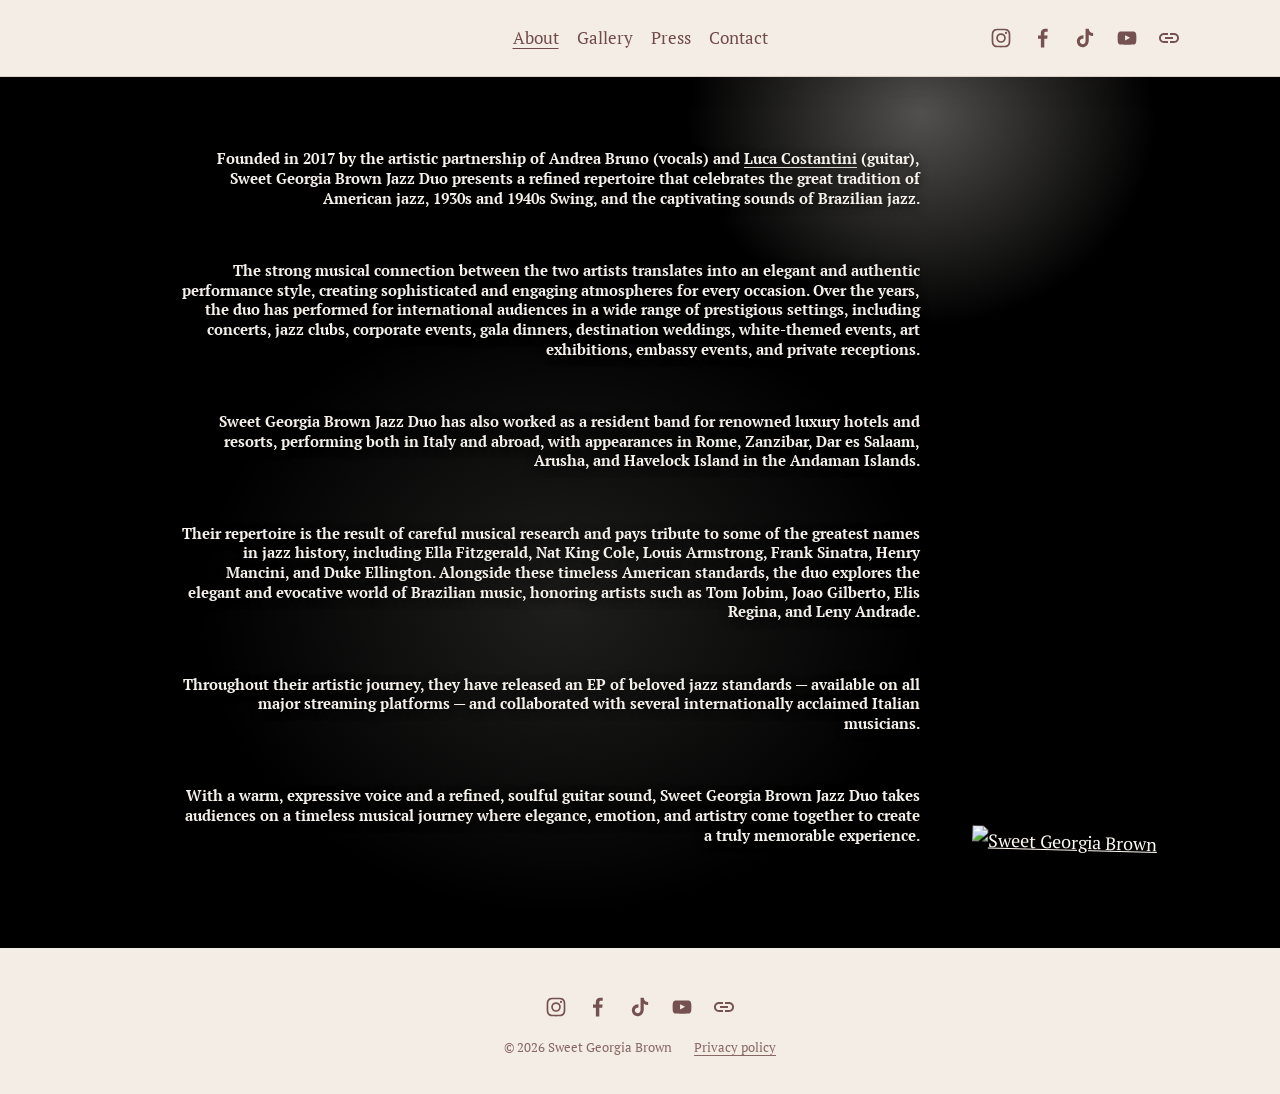
==== about.html @ 129fc5c7 "Add files via upload" ====
<!doctype html>
<html lang="en">
<head>
  <meta charset="utf-8">
  <meta name="viewport" content="width=device-width, initial-scale=1">
  <title>About | Sweet Georgia Brown</title>
  <meta name="description" content="About Sweet Georgia Brown Jazz Duo, founded in Rome by Andrea Bruno and Luca Costantini.">
  <meta property="og:title" content="Sweet Georgia Brown">
  <meta property="og:description" content="Discover Sweet Georgia Brown, a jazz duo from Rome, Italy, offering traditional jazz with passionate performances. Explore our album, gallery, and upcoming shows now.">
  <meta property="og:type" content="website">
  <meta property="og:image" content="assets/images/andrea-listen-portrait.jpg">
  <link rel="preconnect" href="https://fonts.googleapis.com">
  <link rel="preconnect" href="https://fonts.gstatic.com" crossorigin>
  <link href="https://fonts.googleapis.com/css2?family=DM+Serif+Display:ital@0;1&family=Inter:wght@200;300;400;500&family=PT+Serif:ital,wght@0,400;0,700;1,400&display=swap" rel="stylesheet">
  <link rel="stylesheet" href="styles.css?v=16">
</head>
<body class="about-page">
  <a class="skip-link" href="#page">Skip to Content</a>
  <svg class="icon-sprite" aria-hidden="true" focusable="false">
    <symbol id="icon-instagram" viewBox="0 0 64 64"><path d="M46.91 25.816c-.073-1.597-.326-2.687-.697-3.641-.383-.986-.896-1.823-1.73-2.657-.834-.834-1.67-1.347-2.657-1.73-.954-.371-2.045-.624-3.641-.697C36.585 17.017 36.074 17 32 17s-4.585.017-6.184.09c-1.597.073-2.687.326-3.641.697-.986.383-1.823.896-2.657 1.73-.834.834-1.347 1.67-1.73 2.657-.371.954-.624 2.045-.697 3.641C17.017 27.415 17 27.926 17 32s.017 4.585.09 6.184c.073 1.597.326 2.687.697 3.641.383.986.896 1.823 1.73 2.657.834.834 1.67 1.347 2.657 1.73.954.371 2.045.624 3.641.697C27.415 46.983 27.926 47 32 47s4.585-.017 6.184-.09c1.597-.073 2.687-.326 3.641-.697.986-.383 1.823-.896 2.657-1.73.834-.834 1.347-1.67 1.73-2.657.371-.954.624-2.045.697-3.641C46.983 36.585 47 36.074 47 32s-.017-4.585-.09-6.184zM44.21 38.061c-.067 1.462-.311 2.257-.516 2.785-.272.7-.597 1.2-1.122 1.725-.525.525-1.025.85-1.725 1.122-.529.205-1.323.45-2.785.516-1.581.072-2.056.087-6.061.087s-4.48-.015-6.061-.087c-1.462-.067-2.257-.311-2.785-.516-.7-.272-1.2-.597-1.725-1.122-.525-.525-.85-1.025-1.122-1.725-.205-.529-.45-1.323-.516-2.785-.072-1.582-.087-2.056-.087-6.061s.015-4.48.087-6.061c.067-1.462.311-2.257.516-2.785.272-.7.597-1.2 1.122-1.725.525-.525 1.025-.85 1.725-1.122.529-.205 1.323-.45 2.785-.516 1.582-.072 2.056-.087 6.061-.087s4.48.015 6.061.087c1.462.067 2.257.311 2.785.516.7.272 1.2.597 1.725 1.122.525.525.85 1.025 1.122 1.725.205.529.45 1.323.516 2.785.072 1.582.087 2.056.087 6.061s-.015 4.48-.087 6.061zM32 24.297A7.703 7.703 0 1 0 32 39.703 7.703 7.703 0 0 0 32 24.297zM32 37a5 5 0 1 1 0-10 5 5 0 0 1 0 10zM40.007 22.193a1.8 1.8 0 1 0 0 3.6 1.8 1.8 0 0 0 0-3.6z"/></symbol>
    <symbol id="icon-facebook" viewBox="0 0 64 64"><path d="M34.1 47V33.3h4.6l.7-5.3h-5.3v-3.4c0-1.5.4-2.6 2.6-2.6h2.8v-4.8c-.5-.1-2.2-.2-4.1-.2-4.1 0-6.9 2.5-6.9 7V28H24v5.3h4.6V47h5.5z"/></symbol>
    <symbol id="icon-tiktok" viewBox="0 0 64 64"><path d="M37.928 17c.502 4.255 2.897 6.794 7.072 7.066v4.779c-2.414.234-4.535-.543-6.996-2.024v8.921c0 11.405-12.525 14.994-17.581 6.803-3.237-5.238-1.259-14.44 9.127-14.815v5.051a12.3 12.3 0 0 0-2.414.581c-2.301.778-3.617 2.221-3.248 4.779.701 4.892 9.77 6.345 9.013-3.223V17h5.027z"/></symbol>
    <symbol id="icon-youtube" viewBox="0 0 64 64"><path d="M46.7 26s-.3-2.1-1.2-3c-1.1-1.2-2.4-1.2-3-1.3-4.2-.3-10.5-.3-10.5-.3s-6.3 0-10.5.3c-.6.1-1.9.1-3 1.3-.9.9-1.2 3-1.2 3S17 28.4 17 30.9v2.3c0 2.4.3 4.9.3 4.9s.3 2.1 1.2 3c1.1 1.2 2.6 1.2 3.3 1.3 2.4.2 10.2.3 10.2.3s6.3 0 10.5-.3c.6-.1 1.9-.1 3-1.3.9-.9 1.2-3 1.2-3s.3-2.4.3-4.9v-2.3c0-2.5-.3-4.9-.3-4.9zM28.9 35.9v-8.4l8.1 4.2-8.1 4.2z"/></symbol>
    <symbol id="icon-link" viewBox="0 0 64 64"><path d="M40.038 24c2.203 0 4.08.801 5.633 2.404C47.224 27.956 48 29.834 48 32.038c0 2.203-.776 4.106-2.329 5.709-1.552 1.552-3.43 2.328-5.633 2.328h-6.46v-3.08h6.46c1.352 0 2.504-.475 3.455-1.427 1.002-1.002 1.502-2.178 1.502-3.53 0-1.353-.5-2.504-1.502-3.456-.952-1.001-2.103-1.502-3.455-1.502h-6.46V24h6.46zm-14.423 9.615V30.46h12.77v3.155h-12.77zm-5.183-5.033c-.952.952-1.427 2.103-1.427 3.456 0 1.352.475 2.529 1.427 3.53 1.002.952 2.178 1.427 3.53 1.427h6.46v3.08h-6.46c-2.203 0-4.08-.776-5.633-2.329C16.776 36.145 16 34.241 16 32.038c0-2.204.776-4.082 2.329-5.634C19.88 24.8 21.759 24 23.962 24h6.46v3.08h-6.46c-1.352 0-2.529.5-3.53 1.502z"/></symbol>
  </svg>

    <header class="site-header" aria-label="Primary navigation">
    <a class="brand" href="./index.html#page" aria-label="Sweet Georgia Brown home">
      <picture>
        <source media="(max-width: 680px)" srcset="assets/images/logo-mobile.jpg">
        <img src="assets/images/logo-desktop.png" alt="Sweet Georgia Brown">
      </picture>
    </a>

    <button class="menu-toggle" type="button" aria-expanded="false" aria-controls="site-menu">
      <span>Menu</span>
    </button>

    <nav id="site-menu" class="site-nav">
      <a href="./about.html" aria-current="page">About</a>
      <a href="./gallery.html">Gallery</a>
      <a href="./press.html">Press</a>
      <a href="./index.html#contact">Contact</a>
    </nav>

    <nav class="social-links header-social" aria-label="Social links">
      <a href="https://www.instagram.com/sweetgeorgiabrown_/?igshid=YmMyMTA2M2Y%3D" target="_blank" rel="noopener" aria-label="Instagram"><svg><use href="#icon-instagram"></use></svg></a>
      <a href="https://www.facebook.com/profile.php?id=100040275138318" target="_blank" rel="noopener" aria-label="Facebook"><svg><use href="#icon-facebook"></use></svg></a>
      <a href="https://www.tiktok.com/@sweetgeorgiabrown_3" target="_blank" rel="noopener" aria-label="TikTok"><svg><use href="#icon-tiktok"></use></svg></a>
      <a href="https://www.youtube.com/@sweetgeorgiabrown/featured" target="_blank" rel="noopener" aria-label="YouTube"><svg><use href="#icon-youtube"></use></svg></a>
      <a href="https://www.redbubble.com/shop/ap/137321867" target="_blank" rel="noopener" aria-label="Redbubble shop"><svg><use href="#icon-link"></use></svg></a>
    </nav>
  </header>

  <main id="page">
    <section class="about-hero" aria-label="About Sweet Georgia Brown">
      <video class="about-bg-video" autoplay muted loop playsinline poster="assets/images/sgb-sign-transparent.png">
        <source src="assets/about-background.mp4" type="video/mp4">
      </video>
      <div class="about-bg-fallback" aria-hidden="true"></div>
      <div class="about-biography" aria-label="Sweet Georgia Brown biography">
        <p>Founded in 2017 by the artistic partnership of Andrea Bruno (vocals) and <a href="https://www.youtube.com/@lucacostantini" target="_blank" rel="noopener">Luca Costantini</a> (guitar), Sweet Georgia Brown Jazz Duo presents a refined repertoire that celebrates the great tradition of American jazz, 1930s and 1940s Swing, and the captivating sounds of Brazilian jazz.</p>
        <p>The strong musical connection between the two artists translates into an elegant and authentic performance style, creating sophisticated and engaging atmospheres for every occasion. Over the years, the duo has performed for international audiences in a wide range of prestigious settings, including concerts, jazz clubs, corporate events, gala dinners, destination weddings, white-themed events, art exhibitions, embassy events, and private receptions.</p>
        <p>Sweet Georgia Brown Jazz Duo has also worked as a resident band for renowned luxury hotels and resorts, performing both in Italy and abroad, with appearances in Rome, Zanzibar, Dar es Salaam, Arusha, and Havelock Island in the Andaman Islands.</p>
        <p>Their repertoire is the result of careful musical research and pays tribute to some of the greatest names in jazz history, including Ella Fitzgerald, Nat King Cole, Louis Armstrong, Frank Sinatra, Henry Mancini, and Duke Ellington. Alongside these timeless American standards, the duo explores the elegant and evocative world of Brazilian music, honoring artists such as Tom Jobim, Joao Gilberto, Elis Regina, and Leny Andrade.</p>
        <p>Throughout their artistic journey, they have released an EP of beloved jazz standards &mdash; available on all major streaming platforms &mdash; and collaborated with several internationally acclaimed Italian musicians.</p>
        <p>With a warm, expressive voice and a refined, soulful guitar sound, Sweet Georgia Brown Jazz Duo takes audiences on a timeless musical journey where elegance, emotion, and artistry come together to create a truly memorable experience.</p>
      </div>
      <a class="about-home-sign" href="./index.html" aria-label="Return to Sweet Georgia Brown home">
        <img src="assets/images/sgb-sign-transparent.png" alt="Sweet Georgia Brown">
      </a>
    </section>
  </main>

    <footer class="site-footer">
    <div class="footer-inner">
      <p>Sweet Georgia Brown</p>
      <nav class="social-links footer-social" aria-label="Social links">
        <a href="https://www.instagram.com/sweetgeorgiabrown_/?igshid=YmMyMTA2M2Y%3D" target="_blank" rel="noopener" aria-label="Instagram"><svg><use href="#icon-instagram"></use></svg></a>
        <a href="https://www.facebook.com/profile.php?id=100040275138318" target="_blank" rel="noopener" aria-label="Facebook"><svg><use href="#icon-facebook"></use></svg></a>
        <a href="https://www.tiktok.com/@sweetgeorgiabrown_3" target="_blank" rel="noopener" aria-label="TikTok"><svg><use href="#icon-tiktok"></use></svg></a>
        <a href="https://www.youtube.com/@sweetgeorgiabrown/featured" target="_blank" rel="noopener" aria-label="YouTube"><svg><use href="#icon-youtube"></use></svg></a>
        <a href="https://www.redbubble.com/shop/ap/137321867" target="_blank" rel="noopener" aria-label="Redbubble shop"><svg><use href="#icon-link"></use></svg></a>
      </nav>
      <div class="footer-legal">
        <span>&copy; 2026 Sweet Georgia Brown</span>
        <a href="./privacy.html">Privacy policy</a>

      </div>    </div>
  </footer>

  <script src="script.js"></script>
</body>
</html>
---- styles.css ----
:root {
  --white: #f3ede5;
  --paper: #fffaf3;
  --black: #714b4b;
  --ink: #1a1008;
  --muted: #7a5a30;
  --accent: #d9b783;
  --dark-accent: #9a5151;
  --light-accent: #e5dcce;
  --shadow: 0 26px 80px rgba(26, 16, 8, .18);
  --serif: "PT Serif", Georgia, serif;
  --display: "DM Serif Display", Georgia, serif;
  --sans: "Inter", Arial, sans-serif;
}

* { box-sizing: border-box; }
html { scroll-behavior: smooth; }

body {
  margin: 0;
  background: var(--white);
  color: var(--ink);
  font-family: var(--serif);
  font-size: 18px;
  line-height: 1.65;
}

img, video { max-width: 100%; display: block; }
a { color: inherit; }

.skip-link {
  position: fixed;
  left: 16px;
  top: -80px;
  z-index: 20;
  background: var(--ink);
  color: var(--white);
  padding: 10px 14px;
  text-decoration: none;
}

.skip-link:focus { top: 16px; }

.icon-sprite {
  position: absolute;
  width: 0;
  height: 0;
  overflow: hidden;
}

.site-header {
  position: fixed;
  inset: 0 0 auto 0;
  z-index: 10;
  display: grid;
  grid-template-columns: minmax(120px, 1fr) auto minmax(120px, 1fr);
  align-items: center;
  gap: clamp(16px, 2.2vw, 28px);
  padding: 12px clamp(28px, 7vw, 120px);
  background: var(--white);
  border-bottom: 1px solid rgba(113, 75, 75, .18);
  box-shadow: 0 10px 26px rgba(26, 16, 8, .08);
}

.brand {
  display: inline-flex;
  align-items: center;
  width: min(108px, 18vw);
}

.brand img {
  max-height: 50px;
  width: auto;
  object-fit: contain;
}

.site-nav {
  display: flex;
  align-items: center;
  justify-content: center;
  gap: 18px;
  font-family: var(--serif);
  font-size: 17px;
  font-weight: 400;
  letter-spacing: 0;
  text-transform: none;
  color: var(--black);
}

.site-nav a,
.site-footer a { text-decoration: none; }

.site-nav a:hover,
.site-footer a:hover { color: var(--ink); }

.social-links {
  display: flex;
  align-items: center;
  gap: 0;
  color: var(--black);
}

.social-links a {
  display: inline-grid;
  place-items: center;
  width: 42px;
  height: 42px;
  color: inherit;
  opacity: .96;
  text-decoration: none;
  transition: color .18s ease, opacity .18s ease, transform .18s ease;
}

.social-links a:hover {
  color: var(--ink);
  opacity: 1;
  transform: translateY(-1px);
}

.social-links svg {
  width: 40px;
  height: 40px;
  fill: currentColor;
}

.header-social { justify-self: end; }

.menu-toggle {
  display: none;
  border: 1px solid rgba(113, 75, 75, .36);
  background: transparent;
  color: var(--black);
  font-family: var(--sans);
  font-size: 12px;
  letter-spacing: .16em;
  text-transform: uppercase;
  padding: 10px 12px;
}

.section-inner {
  position: relative;
  z-index: 1;
  width: min(1180px, calc(100% - 40px));
  margin: 0 auto;
}

.section-inner.narrow {
  width: min(850px, calc(100% - 40px));
  text-align: center;
}

.section-white, .section-white-bold { background: var(--white); }
.section-bright { background: var(--light-accent); }

.section-dark {
  position: relative;
  overflow: hidden;
  background: #27120f;
  color: var(--white);
}

.hero {
  position: relative;
  min-height: 100svh;
  display: grid;
  place-items: center;
  overflow: hidden;
  padding: 140px 20px 80px;
}

.hero-media {
  position: absolute;
  inset: 0;
  background:
    linear-gradient(90deg, rgba(0, 0, 0, .16), rgba(0, 0, 0, .10) 42%, rgba(0, 0, 0, .34)),
    url("assets/images/hero-sweet-georgia-brown.jpg") center / cover;
  filter: saturate(.82) contrast(1.04);
}

.hero-content {
  position: absolute;
  z-index: 2;
  right: clamp(34px, 10.4vw, 190px);
  top: clamp(285px, 48vh, 470px);
  width: min(650px, calc(100% - 68px));
  margin: 0;
  text-align: center;
  color: rgba(255, 250, 243, .96);
}

h1, h2 {
  margin: 0;
  font-family: var(--serif);
  font-weight: 400;
  line-height: .95;
  color: inherit;
}

h1 { font-size: clamp(3.2rem, 6.8vw, 7.4rem); letter-spacing: 0; }
h2 { font-size: clamp(3rem, 7.6vw, 7.6rem); margin-bottom: 28px; }

.hero h1 {
  font-size: clamp(2.35rem, 3.65vw, 4.35rem);
  line-height: 1.04;
  font-weight: 400;
  transform: translateY(26px);
}

h3 {
  margin: 0;
  font-family: var(--sans);
  font-size: .78rem;
  font-weight: 400;
  letter-spacing: .18em;
  line-height: 1.35;
  text-transform: uppercase;
}

.hero p:not(.release-note) {
  margin: 10px 0 0;
  font-family: var(--serif);
  font-size: clamp(1.1rem, 1.65vw, 1.62rem);
  color: rgba(255, 250, 243, .94);
  transform: translateY(26px);
}

.release-note {
  position: static;
  display: block;
  z-index: 2;
  margin: 8px auto 0;
  font-family: var(--serif);
  font-size: clamp(1rem, 1.22vw, 1.25rem);
  font-weight: 500;
  letter-spacing: 0;
  line-height: 1.2;
  text-transform: none;
  color: rgba(255, 250, 243, .96);
  text-decoration: underline;
}

.button {
  display: inline-flex;
  align-items: center;
  justify-content: center;
  min-width: 148px;
  min-height: 46px;
  padding: 13px 24px;
  border: 1px solid currentColor;
  font-family: var(--sans);
  font-size: 12px;
  font-weight: 400;
  letter-spacing: .18em;
  text-transform: uppercase;
  text-decoration: none;
  transition: background .2s ease, color .2s ease, transform .2s ease;
}

.button:hover { transform: translateY(-2px); }
.button-primary { background: rgba(26, 16, 8, .88); color: var(--white); }
.button-secondary { color: var(--ink); }

.hero .button-primary {
  position: static;
  margin: clamp(150px, 19vh, 218px) auto 0;
  min-width: clamp(215px, 15vw, 292px);
  min-height: 58px;
  border: 0;
  border-radius: 999px;
  background: rgba(126, 79, 79, .96);
  color: #fffaf3;
  font-family: var(--sans);
  font-size: 18px;
  font-weight: 500;
  letter-spacing: 0;
  text-transform: none;
  box-shadow: none;
}

.about {
  position: relative;
  overflow: hidden;
  padding: clamp(86px, 12vw, 150px) 0 clamp(62px, 7vw, 96px);
  background:
    radial-gradient(circle at 42% 32%, rgba(255, 232, 184, .72), rgba(217, 183, 131, .62) 44%, rgba(217, 183, 131, .94) 100%),
    var(--accent);
}

.about-copy {
  width: min(1540px, calc(100% - 80px));
  text-align: center;
}

.about-copy p {
  margin: 0 auto;
  font-size: clamp(1.26rem, 1.52vw, 1.62rem);
  line-height: 1.45;
  color: rgba(113, 75, 75, .92);
}

.about-copy p + p {
  margin-top: clamp(48px, 5.2vw, 72px);
}

.about-copy a {
  color: inherit;
  text-underline-offset: 3px;
}

.section-copy, .collaborations p, .listen p, .closing p {
  color: rgba(26, 16, 8, .76);
}

.quote {
  position: relative;
  z-index: 3;
  min-height: 100svh;
  display: grid;
  place-items: center;
  overflow: hidden;
  text-align: center;
  padding: 0;
}

.quote-bg {
  position: absolute;
  inset: 0;
  background:
    linear-gradient(rgba(243, 237, 229, .58), rgba(243, 237, 229, .82)),
    url("assets/images/quote-background.jpg") center / cover;
  filter: grayscale(.18) saturate(.72);
}

blockquote {
  margin: 0 auto 28px;
  width: min(1120px, 100%);
  font-family: var(--display);
  font-size: clamp(1.65rem, 4.7vw, 4.35rem);

  transform: none;
  font-style: italic;
  line-height: 1.04;
}

.quote a {
  font-family: var(--sans);
  font-size: 12px;
  font-weight: 300;
  letter-spacing: .28em;
  color: var(--muted);
  text-decoration: none;
  text-transform: uppercase;
  border-bottom: 1px solid rgba(120, 90, 48, .45);
  padding-bottom: 5px;

  transform: none;
}

.quote .section-inner { z-index: 3; transform: translateY(10%); }

.quote-notes-canvas {
  position: absolute;
  top: 0;
  left: 0;
  z-index: 8;
  width: 100%;
  height: 100%;
  pointer-events: none;
}

.wave-divider {
  position: absolute;
  left: 0;
  right: 0;
  width: auto;
  z-index: 5;
  pointer-events: none;
  background-repeat: no-repeat;
  background-size: 100% 100%;
}

.wave-top { top: -1px; }
.wave-bottom { bottom: -2px; }

.wave-quote-top {
  height: clamp(120px, 13vw, 205px);
  background-image: url("data:image/svg+xml,%3Csvg width='1440' height='205' viewBox='0 0 1440 205' preserveAspectRatio='none' xmlns='http://www.w3.org/2000/svg'%3E%3Cpath d='M0 0H1440V104C1268 73 1118 60 951 77C751 97 607 142 401 155C244 165 109 139 0 118V0Z' fill='%23d9b783'/%3E%3Cpath d='M0 118C109 139 244 165 401 155C607 142 751 97 951 77C1118 60 1268 73 1440 104' fill='none' stroke='%23714b4b' stroke-width='2.1'/%3E%3C/svg%3E");
}

.wave-quote-bottom {
  height: clamp(88px, 10vw, 150px);
  background-image: url("data:image/svg+xml,%3Csvg width='1440' height='150' viewBox='0 0 1440 150' preserveAspectRatio='none' xmlns='http://www.w3.org/2000/svg'%3E%3Cpath d='M0 98C170 116 300 126 470 120C690 104 860 50 1058 38C1220 36 1340 56 1440 78V150H0V98Z' fill='%2327120f'/%3E%3Cpath d='M0 98C170 116 300 126 470 120C690 104 860 50 1058 38C1220 36 1340 56 1440 78' fill='none' stroke='%23714b4b' stroke-width='2'/%3E%3C/svg%3E");
}

.wave-listen-bottom {
  height: clamp(88px, 10vw, 150px);
  background-image: url("data:image/svg+xml,%3Csvg width='1440' height='150' viewBox='0 0 1440 150' preserveAspectRatio='none' xmlns='http://www.w3.org/2000/svg'%3E%3Cpath d='M0 52C170 80 300 88 454 78C705 62 916 -2 1176 12C1282 18 1370 36 1440 48V150H0V52Z' fill='%23f3ede5'/%3E%3Cpath d='M0 52C170 80 300 88 454 78C705 62 916 -2 1176 12C1282 18 1370 36 1440 48' fill='none' stroke='%23d9b783' stroke-width='2.2'/%3E%3C/svg%3E");
}

.services {
  min-height: clamp(680px, 88svh, 900px);
  display: grid;
  align-items: start;
  padding: clamp(72px, 7vw, 106px) 0 clamp(92px, 10vw, 136px);
}

.section-video, .listen-video {
  position: absolute;
  inset: 0;
  width: 100%;
  height: 100%;
  object-fit: cover;
  opacity: .24;
}

.services .section-video {
  opacity: 1;
  filter: saturate(.95) contrast(1.06);
}

.services::after, .listen::after {
  content: "";
  position: absolute;
  inset: 0;
  background: linear-gradient(90deg, rgba(20, 7, 6, .82), rgba(20, 7, 6, .56));
  pointer-events: none;
  z-index: 1;
}

.services::after {
  background:
    linear-gradient(180deg, #27120f 0, #27120f clamp(62px, 7vw, 112px), rgba(39, 18, 15, .74) clamp(112px, 12vw, 190px), rgba(39, 18, 15, 0) clamp(210px, 22vw, 330px)),
    radial-gradient(circle at 54% 38%, rgba(20, 7, 6, .10), rgba(20, 7, 6, .44) 50%, rgba(20, 7, 6, .68) 100%),
    linear-gradient(90deg, rgba(75, 30, 8, .62), rgba(22, 9, 6, .18) 46%, rgba(31, 11, 6, .62));
}

.services .section-inner {
  z-index: 2;
  width: min(1320px, calc(100% - 48px));
}

.services h2, .services .section-copy {
  margin-left: auto;
  margin-right: auto;
  text-align: center;
}

.services h2 {
  width: min(760px, 100%);
  margin-bottom: 24px;
  font-size: clamp(2.7rem, 4.2vw, 4.35rem);
  line-height: .98;
  text-decoration: underline;
  text-decoration-thickness: 2px;
  text-underline-offset: 9px;
  text-decoration-color: rgba(217, 183, 131, .9);

}

.services .section-copy {
  width: min(1420px, 100%);
  color: rgba(255, 250, 243, .92);
  margin-bottom: 0;
  font-size: clamp(1rem, 1.18vw, 1.2rem);
  font-weight: 700;
  line-height: 1.45;
  text-shadow: 0 2px 18px rgba(26, 16, 8, .72);
}

.service-grid {
  position: relative;
  isolation: isolate;
  display: grid;
  grid-template-columns: repeat(3, minmax(0, 1fr));
  gap: clamp(74px, 10vw, 150px) clamp(78px, 11vw, 168px);
  margin-top: clamp(42px, 7vw, 82px);
  padding: 18px 10px;
  background: transparent;
  border: 0;
}

.service-grid::before {
  content: "";
  position: absolute;
  inset: 0;
  z-index: -1;
  background: repeating-linear-gradient(
    0deg,
    transparent 0 31px,
    rgba(255, 250, 243, .13) 32px,
    transparent 33px 64px
  );
  opacity: .42;
  mask-image: linear-gradient(90deg, transparent, #000 12%, #000 88%, transparent);
  pointer-events: none;
}

.service-grid article {
  position: relative;
  min-height: 170px;
  display: grid;
  justify-items: center;
  align-content: center;
  gap: clamp(16px, 2vw, 26px);
  padding: 0;
  border: 0;
  border-radius: 0;
  background: transparent;
  box-shadow: none;
  backdrop-filter: none;
  text-align: center;
  text-shadow: 0 3px 16px rgba(26, 16, 8, .8);
  transition: transform .24s ease;
  padding: 0;
  border: 0;
  border-radius: 0;
  background: transparent;
  box-shadow: none;
  backdrop-filter: none;
}

.service-grid article::before,
.service-grid article::after {
  content: "";
  position: absolute;
  background: rgba(217, 183, 131, .55);
  pointer-events: none;
}

.service-grid article::before {
  top: -9px;
  left: 50%;
  width: 1px;
  height: 18px;
  transform: translateX(-50%);
}

.service-grid article::after {
  right: 14px;
  bottom: 12px;
  width: 22px;
  height: 1px;
}

.service-grid article:hover,
.service-grid article:focus-within {
  transform: translateY(-3px);
}

.service-grid span {
  font-family: var(--serif);
  font-size: clamp(2.35rem, 3.2vw, 4rem);
  font-weight: 400;
  line-height: 1;
  color: #fffaf3;
}

.service-grid h3 {
  font-family: var(--serif);
  font-size: clamp(1.15rem, 1.7vw, 1.9rem);
  font-weight: 500;
  letter-spacing: 0;
  line-height: 1.1;
  color: #fffaf3;
}

.service-grid a {
  font-family: var(--serif);
  font-size: clamp(1.1rem, 1.45vw, 1.55rem);
  letter-spacing: 0;
  text-transform: none;
  text-decoration: none;
  color: rgba(255, 250, 243, .94);
  border-bottom: 1px solid rgba(255, 250, 243, .68);
  line-height: 1.1;
}

.collaborations {
  position: relative;
  overflow: hidden;
  padding: clamp(42px, 5.4vw, 72px) 0 clamp(34px, 4vw, 58px);
  background: #17100f;
  color: var(--white);
}

.collab-bg {
  position: absolute;
  inset: 0;
  background:
    linear-gradient(180deg, rgba(12, 8, 8, .72), rgba(24, 12, 10, .56) 42%, rgba(12, 8, 8, .82)),

    url("assets/images/collaborations-background.jpg") center / cover,
    linear-gradient(105deg, transparent 0 14%, rgba(217, 183, 131, .11) 22%, transparent 34% 100%),
    linear-gradient(74deg, transparent 0 48%, rgba(120, 160, 190, .12) 58%, transparent 72% 100%),
    radial-gradient(ellipse at 50% 18%, rgba(217, 183, 131, .24), transparent 52%),
    #17100f;
}

.collab-bg::after {
  content: "";
  position: absolute;
  inset: 0;
  background-image:
    linear-gradient(rgba(255, 250, 243, .035) 1px, transparent 1px),
    linear-gradient(90deg, rgba(255, 250, 243, .025) 1px, transparent 1px);
  background-size: 42px 42px;
  opacity: .22;
  mask-image: linear-gradient(180deg, transparent, #000 20%, #000 78%, transparent);
}

.collaborations-inner {
  display: grid;
  gap: clamp(118px, 12vw, 178px);
}

.collaborations-intro {
  width: min(1060px, 100%);
  margin: 0 auto;
  text-align: center;
}

.collaborations h2 {
  margin-bottom: 22px;
  font-size: clamp(2.9rem, 5.2vw, 5.8rem);
  line-height: .96;
  text-decoration: underline;
  text-decoration-thickness: 2px;
  text-underline-offset: 9px;
  text-decoration-color: rgba(217, 183, 131, .9);
}

.collaborations p {
  margin: 0 auto;
  color: rgba(255, 250, 243, .9);
  font-size: clamp(.92rem, 1.02vw, 1.08rem);
  font-weight: 700;
  line-height: 1.42;
  text-shadow: 0 2px 18px rgba(0, 0, 0, .56);
}

.name-cloud {
  display: flex;
  flex-wrap: wrap;
  justify-content: center;
  gap: 10px;
}

.name-cloud span {
  display: inline-flex;
  align-items: center;
  min-height: 40px;
  padding: 9px 14px;
  border: 1px solid rgba(217, 183, 131, .35);
  background: rgba(255, 250, 243, .09);
  backdrop-filter: blur(7px);
  font-family: var(--sans);
  font-size: 11px;
  font-weight: 400;
  letter-spacing: .1em;
  text-transform: uppercase;
  color: rgba(255, 250, 243, .92);
}

.listen {
  position: relative;
  overflow: hidden;
  padding: clamp(92px, 11vw, 150px) 0 clamp(150px, 15vw, 220px);
  background: #22001f;
  color: var(--white);
}

.listen::after {
  background:
    radial-gradient(circle at 31% 55%, rgba(231, 56, 225, .38), transparent 18%),
    radial-gradient(ellipse at 24% 28%, rgba(132, 28, 132, .42), transparent 48%),
    linear-gradient(90deg, rgba(18, 0, 16, .84), rgba(36, 0, 34, .72) 45%, rgba(18, 0, 16, .86));
}

.listen-video {
    z-index: 0; opacity: .42;
  filter: saturate(1.1) contrast(1.08) hue-rotate(22deg);
}

.listen-layout {
  z-index: 2;
  display: grid;
  grid-template-columns: minmax(320px, .86fr) minmax(420px, .92fr);
  gap: clamp(72px, 10vw, 150px);
  align-items: center;
}

.listen-copy {
  display: grid;
  justify-items: start;
  align-content: center;
  gap: clamp(28px, 4vw, 48px);
}

.listen-portrait {
  width: clamp(165px, 18vw, 255px);
  aspect-ratio: 1;
  margin: 0 0 clamp(82px, 10vw, 128px) clamp(34px, 6vw, 78px);
  overflow: hidden;
  border-radius: 50%;
  box-shadow: 0 20px 60px rgba(0, 0, 0, .34);
  cursor: zoom-in;
}

.listen-portrait img {
  width: 100%;
  height: 100%;
  object-fit: cover;
  transform: scale(1);
  transition: transform .42s cubic-bezier(.2, .75, .25, 1), filter .42s ease;
  will-change: transform;
}

.listen-portrait:hover img,
.listen-portrait:focus-visible img,
.listen-portrait.is-zoomed img {
  transform: scale(1.12);
  filter: saturate(1.08) contrast(1.03);
}

.listen-portrait.is-zoomed {
  cursor: zoom-out;
}

.listen-cta {
  position: relative;
  z-index: 0;
  isolation: isolate;
  display: inline-flex;
  align-items: center;
  justify-content: center;
  width: min(380px, 100%);
  min-height: 78px;
  margin-left: 0;
  overflow: hidden;
  border: 2px solid rgba(217, 183, 131, .96);
  border-radius: 999px;
  color: rgba(217, 183, 131, .98);
  font-family: var(--sans);
  font-size: clamp(1.35rem, 1.7vw, 1.65rem);
  font-weight: 400;
  letter-spacing: 0;
  text-decoration: none;
  transition: color .24s ease, transform .18s ease, border-color .24s ease;
}

.listen-cta::before {
  content: "";
  position: absolute;
  inset: 5px;
  z-index: -1;
  border-radius: inherit;
  background: var(--accent);
  transform: scaleX(0);
  transform-origin: left center;
  transition: transform .28s ease;
}

.listen-cta:hover,
.listen-cta:focus-visible,
.listen-cta:active {
  color: var(--black);
  border-color: var(--accent);
  transform: translateY(-1px);
}

.listen-cta:hover::before,
.listen-cta:focus-visible::before,
.listen-cta:active::before {
  transform: scaleX(1);
}

.listen-copy p {
  width: min(590px, 100%);
  margin: 0;
  color: rgba(255, 250, 243, .92);
  font-size: clamp(1rem, 1.12vw, 1.2rem);
  font-weight: 700;
  line-height: 1.42;
  text-shadow: 0 2px 16px rgba(0, 0, 0, .48);
}

.players {
  display: grid;
  gap: clamp(26px, 3vw, 36px);
  margin: 0;
}

.players video {
  width: min(510px, 100%);
  min-height: clamp(172px, 18vw, 286px);
  background: rgba(26, 16, 8, .54);
  border: 0;
  box-shadow: 0 22px 66px rgba(0, 0, 0, .34);
  object-fit: cover;
  transform: scale(1);
  transition: transform .42s cubic-bezier(.2, .75, .25, 1), filter .42s ease;
  will-change: transform;
}

.closing { padding: clamp(84px, 11vw, 140px) 0; }
.closing h2 { font-size: clamp(2.3rem, 6vw, 5.8rem); }

.site-footer {
  background: var(--white);
  color: var(--black);
  padding: 38px clamp(20px, 4vw, 54px);
}

.footer-inner {
  display: flex;
  justify-content: center;
  gap: 24px;
  align-items: center;
  font-family: var(--sans);
  font-size: 11px;
  letter-spacing: .18em;
  text-transform: uppercase;
}

.footer-inner p { display: none; margin: 0; }
.site-footer .social-links { gap: 0; color: var(--black); }
.site-footer .social-links a { width: 42px; height: 42px; }
.site-footer .social-links svg { width: 40px; height: 40px; }
.site-footer a:hover { color: var(--ink); }

@media (max-width: 900px) {
  .site-header {
    grid-template-columns: auto auto;
    padding: 12px 16px;
    background: var(--white);
  }

  .menu-toggle {
    display: inline-flex;
    justify-self: end;
  }

  .site-nav {
    position: absolute;
    top: calc(100% + 1px);
    right: 18px;
    left: 18px;
    display: none;
    padding: 20px;
    background: var(--white);
    border: 1px solid rgba(113, 75, 75, .18);
    box-shadow: var(--shadow);
    color: var(--black);
  }

  .site-nav.is-open { display: grid; }
  .header-social { display: none; }
  .hero { min-height: 92svh; }

  .hero-content {
    position: absolute;
    right: 50%;
    top: 47%;
    transform: translateX(50%);
    width: min(620px, calc(100% - 40px));
    margin: 0;
    text-align: center;
  }

  .hero .button-primary {
    position: static;
    margin-top: clamp(140px, 20vh, 190px);
    transform: none;
  }

  .hero .button-primary:hover {
    transform: translateY(-2px);
  }

  .release-note {
    position: static;
    margin-top: 8px;
    text-align: center;
  }

  .service-grid { grid-template-columns: repeat(2, minmax(0, 1fr)); }
  .split, .listen-layout { grid-template-columns: 1fr; }

  .listen-layout {
    gap: 48px;
  }

  .listen-copy {
    justify-items: center;
    text-align: left;
  }

  .listen-portrait {
    margin: 0 auto 34px;
  }

.listen-cta {
    width: min(380px, 100%);
  }

  .players video {
    width: 100%;
  }
}

@media (max-width: 620px) {
  body { font-size: 16px; }
  .brand img { max-height: 52px; }
  .hero { padding-top: 118px; place-items: end center; }
  .hero-media { background-position: 42% center; }
  .hero h1 { font-size: clamp(2rem, 11vw, 3.2rem); }
  .hero .button-primary { min-width: min(270px, 78vw); }
  .service-grid { grid-template-columns: 1fr; }
  .service-grid article { min-height: 170px; }
  .footer-inner { display: grid; }
  padding: 0;
  border: 0;
  border-radius: 0;
  background: transparent;
  box-shadow: none;
  backdrop-filter: none;
}

body.about-page {
  background: #000;
  color: #fffaf3;
}

body.about-page .site-header {
  z-index: 40;
  background: var(--white);
  border-bottom: 1px solid rgba(113, 75, 75, .18);
  box-shadow: 0 10px 26px rgba(26, 16, 8, .08);
  color: var(--black);
}

body.about-page .site-nav,
body.about-page .social-links,
body.about-page .menu-toggle {
  color: var(--black);
}

body.about-page .site-nav a[aria-current="page"] {
  text-decoration: underline;
  text-underline-offset: 4px;
}

.about-hero {
  position: relative;
  min-height: 100svh;
  overflow: hidden;
  display: grid;
  align-items: center;
  padding: clamp(70px, 8vw, 98px) clamp(22px, 7vw, 120px) clamp(74px, 8vw, 110px);
  background: #000;
}

.about-bg-video,
.about-bg-fallback {
  position: absolute;
  inset: 0;
  width: 100%;
  height: 100%;
}

.about-bg-video {
  object-fit: cover;
  transform: scale(1);
  transition: transform .42s cubic-bezier(.2, .75, .25, 1), filter .42s ease;
  will-change: transform;
  opacity: .86;
  filter: contrast(1.12) saturate(.86) brightness(.74);
}

.about-bg-fallback {
  background:
    radial-gradient(ellipse at 72% 12%, rgba(255, 250, 243, .32), transparent 18%),
    radial-gradient(ellipse at 44% 64%, rgba(255, 250, 243, .12), transparent 36%),
    linear-gradient(90deg, rgba(0, 0, 0, .82), rgba(0, 0, 0, .24) 52%, rgba(0, 0, 0, .74));
  pointer-events: none;
}

.about-biography {
  position: relative;
  z-index: 2;
  width: min(1120px, calc(100% - 360px));
  margin: clamp(28px, 4vw, 54px) auto 0 clamp(56px, 7vw, 118px);
  text-align: right;
  color: rgba(255, 250, 243, .96);
  text-shadow: 0 2px 10px rgba(0, 0, 0, .78);
}

.about-biography p {
  margin: 0 auto;
  font-size: clamp(.86rem, .94vw, 1.08rem);
  font-weight: 700;
  line-height: 1.34;
}

.about-biography p + p {
  margin-top: clamp(34px, 4.1vw, 58px);
}
.about-biography a {
  color: inherit;
  text-decoration: underline;
  text-underline-offset: 3px;
}

.about-home-sign {
  position: absolute;
  z-index: 3;
  right: clamp(52px, 7vw, 118px);
  bottom: clamp(82px, 7vw, 112px);
  display: block;
  width: clamp(160px, 11vw, 210px);
  transform: rotate(1.5deg);
  transition: transform .22s ease, filter .22s ease;
}

.about-home-sign:hover,
.about-home-sign:focus-visible,
.about-home-sign:active {
  transform: rotate(1.5deg) scale(1.13);
  filter: drop-shadow(0 18px 28px rgba(0, 0, 0, .52));
}

.about-home-sign img {
  width: 100%;
  height: auto;
}

@media (max-width: 900px) {
  body.about-page .site-header {
    background: var(--white);
  }

  body.about-page .site-nav {
    background: var(--white);
    color: var(--black);
  }

  .about-hero {
    align-items: start;
    padding-top: 130px;
  }

  .about-biography {
    width: min(720px, calc(100% - 36px));
    margin: 70px auto 0;
  }

  .about-home-sign {
    right: 50%;
    bottom: 88px;
    width: clamp(96px, 26vw, 138px);
    transform: translateX(50%) rotate(1.5deg);
  }

  .about-home-sign:hover,
  .about-home-sign:focus-visible,
  .about-home-sign:active {
    transform: translateX(50%) rotate(1.5deg) scale(1.12);
  }
}
/* Press page */
body.press-page { background: #000; color: var(--white); }
body.press-page .site-header { z-index: 40; background: var(--white); border-bottom: 1px solid rgba(113, 75, 75, .18); box-shadow: 0 10px 26px rgba(26, 16, 8, .08); color: var(--black); }
body.press-page .site-nav, body.press-page .social-links, body.press-page .menu-toggle { color: var(--black); }
body.press-page .site-nav a[aria-current="page"] { text-decoration: underline; text-underline-offset: 4px; }
.press-hero { position: relative; min-height: calc(100svh - 86px); overflow: hidden; display: grid; place-items: center; isolation: isolate; background: #080506; }
.press-bg-video, .press-bg-fallback { position: absolute; inset: 0; width: 100%; height: 100%; }
.press-bg-video { z-index: -2; object-fit: cover; opacity: .84; filter: contrast(1.08) saturate(.78) brightness(.62); }
.press-bg-fallback { z-index: -1; background: linear-gradient(90deg, rgba(10, 4, 4, .76), rgba(10, 4, 4, .18) 52%, rgba(10, 4, 4, .66)); }
.press-content { width: min(680px, calc(100% - 40px)); margin-top: 5vh; text-align: center; color: var(--white); text-shadow: 0 2px 12px rgba(0, 0, 0, .7); }
.press-kicker { margin: 0 0 8px; color: var(--accent); font-family: var(--sans); font-size: 12px; letter-spacing: .3em; text-transform: uppercase; }
.press-content h1 { margin: 0; font-family: var(--display); font-size: clamp(2.4rem, 6vw, 5.4rem); font-weight: 400; }
.press-intro { max-width: 600px; margin: 20px auto 28px; font-size: clamp(1rem, 1.5vw, 1.28rem); line-height: 1.55; }
.press-contact { display: inline-block; color: var(--white); border-bottom: 1px solid var(--accent); padding-bottom: 5px; text-decoration: none; }
@media (max-width: 680px) { .press-hero { min-height: calc(100svh - 72px); } .press-content h1 { font-size: clamp(2.4rem, 13vw, 4rem); } }

/* Press article grid */
.press-hero {
  min-height: calc(100svh - 86px);
  display: block;
  padding: clamp(34px, 4vw, 58px) clamp(24px, 3.2vw, 48px) clamp(48px, 5vw, 72px);
}
.press-grid {
  position: relative;
  z-index: 2;
  display: grid;
  grid-template-columns: repeat(3, minmax(0, 1fr));
  grid-template-rows: repeat(2, minmax(0, 1fr));
  gap: clamp(72px, 9vw, 142px) clamp(48px, 5vw, 86px);
  min-height: calc(100svh - 190px);
  align-content: space-between;
}
.press-item {
  color: rgba(255, 250, 243, .94);
  text-shadow: 0 2px 9px rgba(0, 0, 0, .6);
}
.press-item h2 {
  margin: 0 0 26px;
  font-family: var(--display);
  font-size: clamp(1.65rem, 2.55vw, 3.1rem);
  font-weight: 400;
  line-height: 1.04;
}
.press-item p {
  margin: 0 0 24px;
  font-size: clamp(.9rem, 1.08vw, 1.18rem);
  font-weight: 700;
  line-height: 1.45;
}
.press-item .press-source {
  margin-bottom: 24px;
  font-size: clamp(.78rem, .92vw, 1rem);
}
.press-item a {
  color: inherit;
  font-size: clamp(.82rem, .98vw, 1.05rem);
  text-decoration: none;
}
.press-item a:hover,
.press-item a:focus-visible {
  color: var(--accent);
}
@media (max-width: 900px) {
  .press-hero {
    min-height: auto;
    padding: 34px 24px 58px;
  }
  .press-grid {
    grid-template-columns: 1fr 1fr;
    grid-template-rows: none;
    gap: 56px 30px;
    min-height: auto;
  }
}
@media (max-width: 620px) {
  .press-grid { grid-template-columns: 1fr; gap: 44px; }
  .press-item h2 { font-size: 2rem; }
}

/* Press layout refinement */
body.press-page .site-nav a[aria-current="page"] { text-decoration: underline; text-underline-offset: 4px; }
.press-hero {
  min-height: calc(100svh - 86px);
  display: block;
  padding: clamp(76px, 8vw, 104px) clamp(24px, 3.2vw, 48px) clamp(48px, 5vw, 72px);
}
.press-grid {
  position: relative;
  z-index: 2;
  display: grid;
  grid-template-columns: repeat(3, minmax(0, 1fr));
  grid-template-rows: repeat(2, minmax(0, 1fr));
  gap: clamp(70px, 8vw, 118px) clamp(42px, 4.8vw, 78px);
  min-height: calc(100svh - 190px);
  align-content: space-between;
}
.press-item {
  min-width: 0;
  color: rgba(255, 250, 243, .94);
  text-shadow: 0 2px 9px rgba(0, 0, 0, .55);
}
.press-item h2 {
  margin: 0 0 24px;
  font-family: var(--serif);
  font-size: clamp(1.35rem, 2.05vw, 2.45rem);
  font-weight: 400;
  line-height: 1.08;
}
.press-item p {
  margin: 0 0 20px;
  font-family: var(--serif);
  font-size: clamp(.78rem, .94vw, 1rem);
  font-weight: 400;
  line-height: 1.42;
}
.press-item .press-source {
  margin-bottom: 22px;
  font-size: clamp(.72rem, .82vw, .9rem);
  font-weight: 700;
}
.press-item a {
  color: inherit;
  font-family: var(--serif);
  font-size: clamp(.72rem, .86vw, .94rem);
  text-decoration: none;
}
.press-item a:hover,
.press-item a:focus-visible { color: var(--accent); }
@media (max-width: 900px) {
  .press-hero { min-height: auto; padding: 86px 24px 58px; }
  .press-grid { grid-template-columns: 1fr 1fr; grid-template-rows: none; gap: 56px 30px; min-height: auto; }
}
@media (max-width: 620px) {
  .press-grid { grid-template-columns: 1fr; gap: 44px; }
  .press-item h2 { font-size: 1.85rem; }
}

/* About reference alignment */
.about-biography p {
  font-size: clamp(.92rem, 1.04vw, 1.16rem);
  line-height: 1.34;
}
.about-home-sign {
  right: clamp(42px, 7vw, 118px);
  bottom: clamp(78px, 7vw, 112px);
  width: clamp(218px, 15vw, 292px);
}
@media (max-width: 900px) {
  .about-biography p { font-size: clamp(.9rem, 2.15vw, 1.05rem); }
  .about-home-sign {
    right: 50%;
    bottom: 88px;
    width: clamp(128px, 34vw, 190px);
  }
}

/* Contact enquiry dialog */
.contact-dialog {
  width: min(720px, calc(100% - 32px));
  max-width: none;
  padding: 0;
  border: 0;
  background: transparent;
  color: var(--black);
}
.contact-dialog::backdrop { background: rgba(26, 16, 8, .62); backdrop-filter: blur(4px); }
.contact-panel {
  position: relative;
  padding: clamp(28px, 5vw, 54px);
  background: var(--white);
  border: 1px solid rgba(113, 75, 75, .34);
  box-shadow: 0 24px 80px rgba(26, 16, 8, .3);
}
.contact-close {
  position: absolute;
  top: 18px;
  right: 22px;
  width: 32px;
  height: 32px;
  border: 0;
  background: transparent;
  color: var(--black);
  font-size: 28px;
  line-height: 1;
  cursor: pointer;
}
.contact-eyebrow {
  margin: 0 0 8px;
  color: var(--dark-accent);
  font-family: var(--sans);
  font-size: 11px;
  letter-spacing: .2em;
  text-transform: uppercase;
}
.contact-panel h2 {
  margin: 0 0 28px;
  color: var(--ink);
  font-family: var(--display);
  font-size: clamp(2rem, 4.5vw, 3.8rem);
  font-weight: 400;
  line-height: 1.05;
}
.contact-form {
  display: grid;
  gap: 18px;
}
.contact-form label,
.date-range legend {
  display: grid;
  gap: 7px;
  color: var(--ink);
  font-family: var(--serif);
  font-size: 15px;
}
.contact-form input,
.contact-form select,
.contact-form textarea {
  width: 100%;
  box-sizing: border-box;
  padding: 12px 13px;
  border: 1px solid rgba(113, 75, 75, .52);
  border-radius: 3px;
  background: rgba(229, 220, 206, .52);
  color: var(--black);
  font: inherit;
}
.contact-form input:focus,
.contact-form select:focus,
.contact-form textarea:focus {
  outline: 2px solid rgba(217, 183, 131, .8);
  outline-offset: 2px;
}
.contact-name-row,
.contact-details-row,
.date-range {
  display: grid;
  grid-template-columns: 1fr 1fr;
  gap: 14px;
}
.date-range {
  margin: 0;
  padding: 0;
  border: 0;
}
.date-range legend { grid-column: 1 / -1; }
.contact-form textarea { resize: vertical; min-height: 118px; }
.contact-form .button-primary {
  justify-self: stretch;
  border: 0;
  background: var(--dark-accent);
  color: var(--white);
  cursor: pointer;
}
.contact-form .button-primary:hover { background: var(--black); }
@media (max-width: 620px) {
  .contact-name-row,
  .contact-details-row,
  .date-range { grid-template-columns: 1fr; }
  .contact-panel { padding: 30px 20px 24px; }
}

/* Quote reference alignment */
.quote .section-inner {
  width: 100%;
  transform: translateY(9%);
}
.quote blockquote {
  width: min(920px, calc(100% - 30px));
  font-size: clamp(1.55rem, 4.45vw, 4.1rem);
  line-height: 1.06;
}
@media (max-width: 680px) {
  .quote .section-inner { transform: translateY(6%); }
  .quote blockquote {
    width: min(100% - 28px, 560px);
    font-size: clamp(1.65rem, 8vw, 2.6rem);
  }
}

/* Quote single-line reference match */
.quote .section-inner {
  width: 100%;
  transform: translateY(9%);
}
.quote blockquote {
  width: calc(100% - 28px);
  max-width: none;
  margin: 0 auto 28px;
  white-space: nowrap;
  font-size: clamp(1.55rem, 3.75vw, 3.7rem);
  line-height: 1;
  letter-spacing: 0;
}
.quote a {
  display: table;
  margin: 0 auto;
}
@media (max-width: 680px) {
  .quote .section-inner { transform: translateY(6%); }
  .quote blockquote {
    width: calc(100% - 18px);
    font-size: clamp(1.1rem, 5.7vw, 2.3rem);
  }
}

/* Quote final position */
.quote .section-inner {
  transform: translate(-2.5%, 18%);
}
@media (max-width: 680px) {
  .quote .section-inner { transform: translate(-1%, 12%); }
}

/* Quote chin alignment */
.quote .section-inner {
  transform: translate(-2.5%, 31%);
}
@media (max-width: 680px) {
  .quote .section-inner { transform: translate(-1%, 22%); }
}

/* Quote mouth clearance */
.quote .section-inner {
  transform: translate(-2.5%, 46%);
}
@media (max-width: 680px) {
  .quote .section-inner { transform: translate(-1%, 34%); }
}

/* Quote final mouth clearance */
.quote .section-inner {
  transform: translate(-2.5%, 52%);
}
@media (max-width: 680px) {
  .quote .section-inner { transform: translate(-1%, 39%); }
}

/* Collaborations light editorial background */
.collaborations {
  background: var(--white);
  color: var(--black);
}
.collab-bg {
  background-color: var(--white);
  background-image:
    linear-gradient(116deg, transparent 0 47%, rgba(113, 75, 75, .045) 47.1%, transparent 47.25%),
    linear-gradient(64deg, transparent 0 58%, rgba(217, 183, 131, .12) 58.1%, transparent 58.25%),
    repeating-linear-gradient(0deg, transparent 0 46px, rgba(113, 75, 75, .045) 47px, transparent 48px);
  background-size: 100% 100%, 100% 100%, 100% 100%;
}
.collab-bg::after {
  background-image:
    linear-gradient(rgba(113, 75, 75, .055) 1px, transparent 1px),
    linear-gradient(90deg, rgba(113, 75, 75, .035) 1px, transparent 1px);
  background-size: 52px 52px;
  opacity: .45;
  mask-image: linear-gradient(180deg, transparent, #000 18%, #000 82%, transparent);
}
.collaborations h2 {
  color: var(--black);
  text-shadow: none;
  text-decoration-color: var(--accent);
}
.collaborations p {
  color: rgba(113, 75, 75, .94);
  text-shadow: none;
}
.name-cloud span {
  border-color: rgba(113, 75, 75, .28);
  background: rgba(255, 250, 243, .38);
  color: var(--black);
  box-shadow: 0 8px 24px rgba(113, 75, 75, .06);
}

/* Compact contact form */
.contact-dialog { max-height: calc(100vh - 24px); overflow: visible; }
.contact-panel { padding: 24px 34px 26px; }
.contact-eyebrow { margin-bottom: 4px; font-size: 10px; }
.contact-panel h2 { margin-bottom: 16px; font-size: clamp(1.7rem, 3.6vw, 2.8rem); }
.contact-form { gap: 11px; }
.contact-form label, .date-range legend { gap: 4px; font-size: 13px; }
.contact-form input, .contact-form select, .contact-form textarea { padding: 8px 10px; }
.contact-name-row, .contact-details-row, .date-range { gap: 10px; }
.contact-form textarea { min-height: 72px; height: 72px; }
.contact-form .button-primary { min-height: 40px; padding: 9px 20px; }
@media (max-width: 620px) {
  .contact-panel { padding: 24px 18px 20px; }
  .contact-form { gap: 10px; }
}

/* Reduce quote band to bring Services into view */
.quote { min-height: 80svh; }
@media (max-width: 680px) {
  .quote { min-height: 78svh; }
}

/* Keep a non-playing background frame hidden until the real video starts. */
.listen-video {
  opacity: 0;
  transition: opacity .35s ease;
}
.listen.is-video-playing .listen-video {
  opacity: .42;
}
/* Quote proportions matched to the supplied reference. */
.quote {
  min-height: 68svh;
}
.wave-quote-top {
  height: clamp(120px, 13vw, 205px);
}
.wave-quote-bottom {
  height: clamp(88px, 10vw, 150px);
}
.quote .section-inner {
  transform: translate(-2.5%, 60%);
}
@media (max-width: 680px) {
  .quote {
    min-height: 70svh;
  }
  .quote .section-inner {
    transform: translate(-1%, 44%);
  }
}
/* Gallery page */
body.gallery-page {
  background: linear-gradient(rgba(243, 237, 229, .9), rgba(243, 237, 229, .9)), repeating-linear-gradient(115deg, rgba(113, 75, 75, .045) 0 1px, transparent 1px 22px);
  color: var(--ink);
}
.gallery-main { min-height: 100vh; padding: clamp(112px, 12vw, 160px) clamp(20px, 4vw, 64px) clamp(88px, 10vw, 140px); position: relative; overflow: hidden; }
.gallery-main::before { content: ""; position: absolute; inset: 0; pointer-events: none; opacity: .65; background: radial-gradient(circle at 12% 8%, rgba(217, 183, 131, .17), transparent 26%), radial-gradient(circle at 86% 84%, rgba(154, 81, 81, .08), transparent 30%); }
.gallery-heading, .gallery-grid { position: relative; z-index: 1; max-width: 1480px; margin-inline: auto; }
.gallery-heading { margin-bottom: clamp(32px, 5vw, 72px); text-align: center; }
.gallery-heading h1 { margin: 0; color: var(--ink); font-size: clamp(3rem, 6vw, 6.25rem); font-weight: 400; line-height: .95; }
.gallery-heading h1::after { content: ""; display: block; width: 84px; height: 2px; margin: 14px auto 0; background: var(--accent); }
.gallery-kicker { margin: 0 0 12px; color: var(--muted); font-family: Inter, Arial, sans-serif; font-size: .7rem; letter-spacing: .24em; text-transform: uppercase; }
.gallery-intro { max-width: 560px; margin: 22px auto 0; color: var(--black); font-size: 1.05rem; line-height: 1.55; }
.gallery-grid { display: grid; grid-template-columns: repeat(3, minmax(0, 1fr)); gap: clamp(14px, 2vw, 30px); }
.gallery-item { position: relative; display: block; width: 100%; aspect-ratio: 1.15 / 1; padding: 0; overflow: hidden; border: 1px solid rgba(113, 75, 75, .24); border-radius: 2px; background: #e5d5c1; cursor: zoom-in; box-shadow: 0 12px 28px rgba(26, 16, 8, .09); }
.gallery-item::after { content: ""; position: absolute; inset: 0; background: linear-gradient(135deg, transparent 45%, rgba(255, 250, 243, .2)); opacity: 0; transition: opacity .25s ease; pointer-events: none; }
.gallery-item img { display: block; width: 100%; height: 100%; object-fit: cover; transition: transform .55s cubic-bezier(.2, .75, .25, 1), filter .35s ease; }
.gallery-item:hover img, .gallery-item:focus-visible img { transform: scale(1.045); filter: saturate(1.05) contrast(1.02); }
.gallery-item:hover::after, .gallery-item:focus-visible::after { opacity: 1; }
.gallery-item:focus-visible { outline: 2px solid var(--dark-accent); outline-offset: 4px; }
.gallery-dialog { width: min(94vw, 1240px); max-width: none; padding: 0; border: 0; background: transparent; color: var(--white); }
.gallery-dialog::backdrop { background: rgba(20, 12, 10, .82); backdrop-filter: blur(6px); }
.gallery-viewer { position: relative; display: grid; grid-template-columns: 48px minmax(0, 1fr) 48px; align-items: center; gap: clamp(8px, 2vw, 24px); min-height: min(82vh, 820px); padding: clamp(18px, 3vw, 38px); border: 1px solid rgba(229, 220, 206, .28); background: rgba(26, 16, 8, .92); }
.gallery-viewer figure { display: grid; place-items: center; gap: 14px; min-width: 0; margin: 0; }
.gallery-viewer img { display: block; width: auto; max-width: 100%; height: min(72vh, 720px); object-fit: contain; }
.gallery-viewer figcaption { color: rgba(243, 237, 229, .72); font-family: Inter, Arial, sans-serif; font-size: .7rem; letter-spacing: .18em; text-transform: uppercase; }
.gallery-close, .gallery-arrow { display: grid; place-items: center; border: 1px solid rgba(229, 220, 206, .45); color: var(--white); background: rgba(113, 75, 75, .62); cursor: pointer; transition: background .2s ease, transform .2s ease; }
.gallery-close:hover, .gallery-arrow:hover, .gallery-close:focus-visible, .gallery-arrow:focus-visible { background: var(--dark-accent); transform: translateY(-1px); }
.gallery-close { position: absolute; top: 12px; right: 12px; width: 34px; height: 34px; border-radius: 50%; font-size: 1.4rem; line-height: 1; }
.gallery-arrow { width: 46px; height: 58px; border-radius: 2px; font-size: 2rem; line-height: 1; }
@media (max-width: 900px) { .gallery-grid { grid-template-columns: repeat(2, minmax(0, 1fr)); } .gallery-main { padding-inline: clamp(16px, 4vw, 34px); } }
@media (max-width: 620px) { .gallery-grid { grid-template-columns: 1fr; gap: 16px; } .gallery-item { aspect-ratio: 1.25 / 1; } .gallery-viewer { grid-template-columns: 38px minmax(0, 1fr) 38px; gap: 6px; padding: 34px 8px 18px; } .gallery-arrow { width: 36px; height: 48px; } .gallery-viewer img { height: 66vh; } }

.gallery-main { padding-top: clamp(82px, 8vw, 112px); }
.gallery-heading { display: none; }


/* Shared editorial body copy */
.about-page .about-copy p,
.listen-copy > p,
.collaborations-intro > p,
.services .section-copy {
  font-family: var(--serif);
  font-weight: 400;
  letter-spacing: 0;
}

/* Larger contained header mark */
.site-header { padding-top: 6px; padding-bottom: 6px; }
.brand { width: min(132px, 20vw); height: 64px; }
.brand img { width: auto; max-width: 100%; max-height: 64px; }
@media (max-width: 900px) {
  .site-header { padding-top: 6px; padding-bottom: 6px; }
  .brand { width: min(126px, 28vw); height: 58px; }
  .brand img { max-height: 58px; }
}

/* Full-width closing statement */
.closing .section-inner.narrow { width: min(1500px, calc(100% - 56px)); }
.closing h2 { max-width: none; font-size: clamp(2rem, 5.15vw, 5.2rem); }
@media (max-width: 680px) {
  .closing .section-inner.narrow { width: calc(100% - 32px); }
  .closing h2 { font-size: clamp(2.05rem, 10vw, 3.4rem); }
}

/* About band measured to the reference frame; wave geometry remains unchanged */
.about {
  height: clamp(620px, 46.25vw, 692px);
  min-height: 0;
  box-sizing: border-box;
}
@media (max-width: 680px) {
  .about { height: auto; min-height: 610px; }
}

/* Tighter desktop height for the second gold band */
.about { height: clamp(580px, 42.1vw, 630px); }
@media (max-width: 680px) { .about { height: auto; min-height: 590px; } }

/* Footer legal line */
.footer-inner { flex-wrap: wrap; row-gap: 10px; }
.footer-legal { width: 100%; display: flex; justify-content: center; align-items: center; flex-wrap: wrap; gap: 8px 22px; color: rgba(113, 75, 75, .82); font-family: var(--serif); font-size: .82rem; line-height: 1.4; letter-spacing: 0; text-transform: none; }
.footer-legal a { text-decoration: underline; text-underline-offset: 3px; }
.footer-legal a:hover { color: var(--ink); }

.privacy-page { background: var(--white); color: var(--ink); }
.privacy-main { min-height: 100vh; padding: clamp(132px, 13vw, 190px) 20px 110px; }
.privacy-inner { width: min(860px, 100%); margin: 0 auto; }
.privacy-inner h1 { margin: 0 0 14px; font-family: var(--display); font-size: clamp(2.8rem, 6vw, 5.2rem); font-weight: 400; line-height: 1; }
.privacy-updated { margin: 0 0 52px; color: var(--muted); font-family: Inter, Arial, sans-serif; font-size: .72rem; letter-spacing: .16em; text-transform: uppercase; }
.privacy-inner h2 { margin: 38px 0 8px; font-size: 1.35rem; font-weight: 400; line-height: 1.2; }
.privacy-inner p, .privacy-inner li { font-size: 1.02rem; line-height: 1.6; }
.privacy-inner ul { padding-left: 1.25rem; }
.privacy-inner a { color: var(--black); text-underline-offset: 3px; }
@media (max-width: 680px) { .footer-legal { gap: 5px 14px; font-size: .76rem; } .privacy-main { padding-top: 112px; } }

.contact-privacy-note { margin: -8px 0 0; color: rgba(113, 75, 75, .78); font-family: var(--serif); font-size: .78rem; line-height: 1.4; }
.contact-privacy-note a { text-underline-offset: 3px; }



/* Privacy page credit */
.privacy-credit { margin-top: 48px; color: var(--muted); font-size: .88rem; }
.privacy-credit a { color: var(--ink); }

/* Custom enquiry date picker */
.date-picker {
  position: relative;
  z-index: 4;
  margin-top: -5px;
  padding: 14px 18px 12px;
  border: 1px solid rgba(113, 75, 75, .24);
  background: #fbf8f2;
  color: var(--ink);
  box-shadow: 0 14px 30px rgba(26, 16, 8, .12);
}
.date-picker[hidden] { display: none; }
.date-picker-head { display: grid; grid-template-columns: 34px 1fr 34px; align-items: center; gap: 10px; text-align: center; }
.date-picker-head strong { font-family: var(--serif); font-size: 1.02rem; font-weight: 400; }
.date-nav, .date-picker-actions button { border: 1px solid rgba(113, 75, 75, .2); background: transparent; color: var(--ink); cursor: pointer; }
.date-nav { width: 34px; height: 30px; font-size: 1rem; }
.date-nav:hover, .date-picker-actions button:hover { background: rgba(217, 183, 131, .22); }
.date-weekdays, .date-grid { display: grid; grid-template-columns: repeat(7, minmax(0, 1fr)); }
.date-weekdays { margin-top: 16px; color: var(--muted); font-family: Inter, Arial, sans-serif; font-size: .58rem; font-weight: 500; text-align: center; text-transform: uppercase; }
.date-grid { margin-top: 6px; }
.date-cell { position: relative; min-height: 36px; border: 0; background: transparent; color: var(--ink); cursor: pointer; font: inherit; }
.date-cell.is-empty, .date-cell.is-past { color: #cdd2d0; cursor: default; }
.date-cell.is-past:hover { background: transparent; }
.date-cell:not(.is-empty):not(.is-past):hover { background: rgba(217, 183, 131, .26); }
.date-cell.is-start, .date-cell.is-end { background: #193b2d; color: #fff; }
.date-cell.is-start { border-radius: 0; }
.date-cell.is-end { border-radius: 0; }
.date-cell.is-in-range { background: #dce6dc; color: var(--ink); }
.date-picker-actions { display: flex; justify-content: space-between; margin-top: 11px; padding-top: 10px; border-top: 1px solid rgba(113, 75, 75, .2); }
.date-picker-actions button { padding: 5px 11px; font-family: Inter, Arial, sans-serif; font-size: .65rem; letter-spacing: .08em; text-transform: uppercase; }
.date-display { cursor: pointer; }
.date-display::placeholder { color: var(--muted); opacity: 1; }
@media (max-width: 620px) {
  .date-picker { padding-inline: 12px; }
  .date-cell { min-height: 34px; }
}
/* Compact enquiry calendar */
.date-picker { padding: 9px 12px 8px; }
.date-picker-head { grid-template-columns: 28px 1fr 28px; gap: 7px; }
.date-picker-head strong { font-size: .9rem; }
.date-nav { width: 28px; height: 25px; font-size: .85rem; }
.date-weekdays { margin-top: 10px; font-size: .5rem; }
.date-grid { margin-top: 3px; }
.date-cell { min-height: 28px; font-size: .82rem; }
.date-picker-actions { margin-top: 6px; padding-top: 7px; }
.date-picker-actions button { padding: 4px 8px; font-size: .58rem; }
/* Final compact calendar and dialog motion */
.date-picker {
  width: min(360px, 100%);
  justify-self: center;
  box-sizing: border-box;
  padding: 7px 9px 6px;
}
.date-picker-head { grid-template-columns: 25px 1fr 25px; gap: 5px; }
.date-picker-head strong { font-size: .84rem; }
.date-nav { width: 25px; height: 23px; font-size: .78rem; }
.date-weekdays { margin-top: 7px; font-size: .46rem; }
.date-cell { min-height: 25px; font-size: .75rem; }
.date-picker-actions { margin-top: 4px; padding-top: 5px; }
.date-picker-actions button { padding: 3px 7px; font-size: .55rem; }

.contact-dialog {
  opacity: 0;
  transform: translateY(8px) scale(.985);
  transition: opacity .2s ease, transform .2s ease, overlay .2s allow-discrete, display .2s allow-discrete;
}
.contact-dialog[open] { opacity: 1; transform: none; }
.contact-dialog::backdrop { opacity: 0; transition: opacity .2s ease; }
.contact-dialog[open]::backdrop { opacity: 1; }
@starting-style {
  .contact-dialog[open] { opacity: 0; transform: translateY(8px) scale(.985); }
  .contact-dialog[open]::backdrop { opacity: 0; }
}
.contact-form select {
  appearance: none;
  -webkit-appearance: none;
  background-color: rgba(229, 220, 206, .72);
  background-image: linear-gradient(45deg, transparent 50%, rgba(113, 75, 75, .8) 50%), linear-gradient(135deg, rgba(113, 75, 75, .8) 50%, transparent 50%);
  background-position: calc(100% - 16px) 50%, calc(100% - 11px) 50%;
  background-size: 5px 5px, 5px 5px;
  background-repeat: no-repeat;
}
/* Custom event select */
.custom-select { position: relative; }
.custom-select select { position: absolute; width: 1px; height: 1px; opacity: 0; pointer-events: none; }
.custom-select-trigger { position: relative; width: 100%; padding: 8px 34px 8px 10px; border: 1px solid rgba(113, 75, 75, .52); border-radius: 3px; background: rgba(229, 220, 206, .72); color: var(--muted); cursor: pointer; font: inherit; text-align: left; }
.custom-select-trigger::after { content: ""; position: absolute; top: 50%; right: 14px; width: 7px; height: 7px; border-right: 1px solid rgba(113, 75, 75, .8); border-bottom: 1px solid rgba(113, 75, 75, .8); transform: translateY(-65%) rotate(45deg); }
.custom-select-trigger.has-value { color: var(--black); }
.custom-select-trigger[aria-expanded="true"] { outline: 2px solid rgba(217, 183, 131, .8); outline-offset: 2px; }
.custom-select-menu { position: absolute; z-index: 10; top: calc(100% + 4px); left: 0; right: 0; padding: 4px; border: 1px solid rgba(113, 75, 75, .28); background: #fbf8f2; box-shadow: 0 12px 26px rgba(26, 16, 8, .16); }
.custom-select-menu[hidden] { display: none; }
.custom-select-menu button { display: block; width: 100%; padding: 8px 10px; border: 0; background: transparent; color: var(--black); cursor: pointer; font: inherit; text-align: left; }
.custom-select-menu button:hover, .custom-select-menu button:focus { background: rgba(217, 183, 131, .24); outline: 0; }
/* Services clean background */
.service-grid::before { display: none; }
.service-grid article::before,
.service-grid article::after { display: none; }
/* Light hero Listen button */
.hero .listen-cta {
  background: rgba(243, 237, 229, .94);
  color: var(--black);
  border: 1px solid rgba(217, 183, 131, .95);
  box-shadow: 0 8px 22px rgba(26, 16, 8, .12);
}
.hero .listen-cta::before { background: var(--accent); }
.hero .listen-cta:hover,
.hero .listen-cta:focus-visible { color: var(--black); border-color: var(--accent); }
/* Let quote particles cross into Services */
.quote { overflow: visible; }
.quote-notes-canvas {
  height: calc(100% + clamp(78px, 8vw, 128px));
  z-index: 8;
}
.services { position: relative; }
.services .section-inner { position: relative; }
/* Light home hero Listen button */
.hero .button-primary {
  background: rgba(243, 237, 229, .94);
  color: var(--black);
  border: 1px solid rgba(217, 183, 131, .95);
  box-shadow: 0 8px 22px rgba(26, 16, 8, .12);
}
.hero .button-primary:hover,
.hero .button-primary:focus-visible,
.hero .button-primary:active {
  background: var(--accent);
  color: var(--black);
  border-color: var(--accent);
}



/* Compact home About band; divider geometry stays unchanged */
.about {
  height: clamp(430px, 31.5vw, 470px);
  padding-top: clamp(42px, 4.5vw, 64px);
  padding-bottom: clamp(38px, 4vw, 58px);
}
@media (max-width: 680px) {
  .about {
    height: auto;
    min-height: 450px;
    padding-top: 44px;
    padding-bottom: 42px;
  }
}


/* Refined static texture for the home About band */
.about {
  background-color: #d7b77f;
  background-image:
    radial-gradient(circle at 42% 30%, rgba(255, 242, 211, .38), transparent 42%),
    repeating-linear-gradient(118deg, rgba(255, 248, 228, .055) 0, rgba(255, 248, 228, .055) 1px, transparent 1px, transparent 9px);
  background-blend-mode: screen, normal;
}




/* Contact section prepared for the new background video */
.closing {
  background: var(--white) !important;
  background-image: none !important;
}

/* Listen section prepared for the new background video */
.listen {
  background: var(--white) !important;
  background-image: none !important;
  color: var(--ink);
}
.listen-video {
  display: none !important;
}
.listen::after {
  display: none !important;
}
.listen-copy p {
  color: rgba(26, 16, 8, .76) !important;
  text-shadow: none !important;
}

/* Listen MP4 background */
.listen-video {
  display: block !important;
  opacity: .42 !important;
  z-index: 0;
}

/* Listen background at full original appearance */
.listen-video {
  opacity: 1 !important;
  filter: none !important;
}

/* Ensure the Listen video is rendered directly, without blend or inherited tint */
.listen {
  isolation: isolate;
}
.listen-video {
  mix-blend-mode: normal !important;
  opacity: 1 !important;
  filter: none !important;
}

/* Raise the collaborations cards by approximately 20 percent */
.collaborations-inner {
  gap: clamp(94px, 9.6vw, 142px);
}

/* Listen copy aligned with Services */
.listen-copy p {
  color: rgba(255, 250, 243, .92) !important;
  text-shadow: 0 2px 16px rgba(26, 16, 8, .72) !important;
}
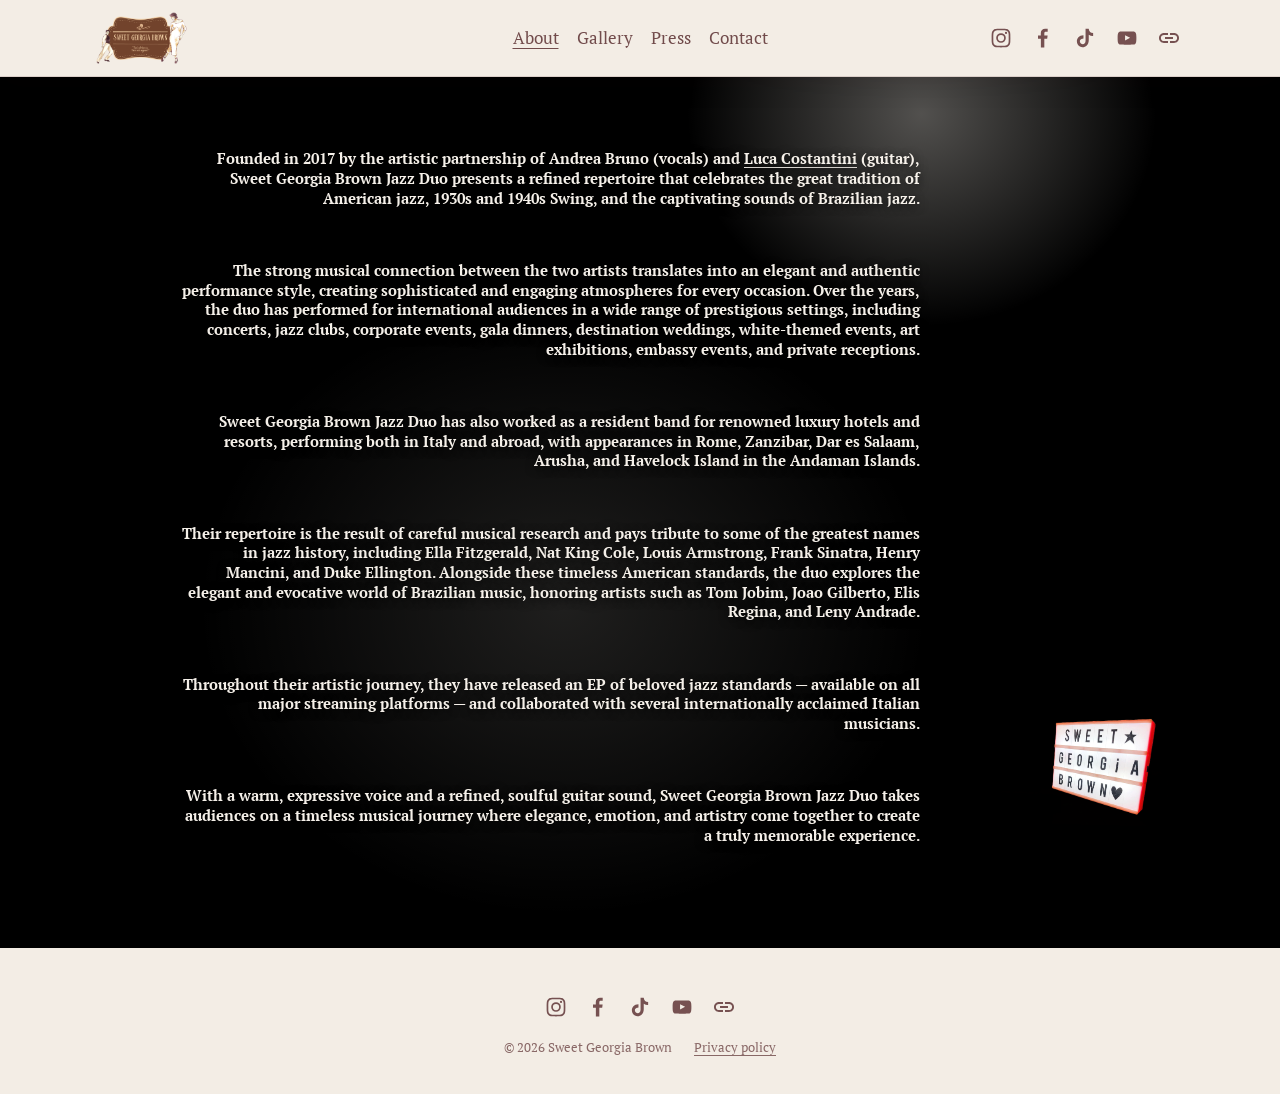
==== commit 0e1ed802: "Fix mobile header and about layout" ====
--- a/about.html
+++ b/about.html
@@ -27,13 +27,12 @@
     <header class="site-header" aria-label="Primary navigation">
     <a class="brand" href="./index.html#page" aria-label="Sweet Georgia Brown home">
       <picture>
-        <source media="(max-width: 680px)" srcset="assets/images/logo-mobile.jpg">
         <img src="assets/images/logo-desktop.png" alt="Sweet Georgia Brown">
       </picture>
     </a>
 
     <button class="menu-toggle" type="button" aria-expanded="false" aria-controls="site-menu">
-      <span>Menu</span>
+      <span class="menu-icon" aria-hidden="true"><i></i><i></i><i></i></span><span class="sr-only">Open menu</span>
     </button>
 
     <nav id="site-menu" class="site-nav">
@@ -54,7 +53,7 @@
 
   <main id="page">
     <section class="about-hero" aria-label="About Sweet Georgia Brown">
-      <video class="about-bg-video" autoplay muted loop playsinline poster="assets/images/sgb-sign-transparent.png">
+      <video class="about-bg-video" autoplay muted loop playsinline>
         <source src="assets/about-background.mp4" type="video/mp4">
       </video>
       <div class="about-bg-fallback" aria-hidden="true"></div>
@@ -91,4 +90,4 @@
 
   <script src="script.js"></script>
 </body>
-</html>+</html>
--- a/styles.css
+++ b/styles.css
@@ -1813,3 +1813,58 @@
   color: rgba(255, 250, 243, .92) !important;
   text-shadow: 0 2px 16px rgba(26, 16, 8, .72) !important;
 }
+
+/* Mobile header logo matches desktop mark */
+@media (max-width: 900px) {
+  .site-header .brand { width: 132px; height: 64px; }
+  .site-header .brand img { width: auto; max-width: 100%; max-height: 64px; }
+}
+
+
+/* Final mobile header and About layout fixes */
+.menu-icon { display: inline-grid; gap: 5px; width: 26px; }
+.menu-icon i { display: block; width: 26px; height: 2px; background: currentColor; border-radius: 1px; }
+@media (max-width: 900px) {
+  .site-header .brand, .site-header .brand img { max-height: 64px; }
+  .site-header .brand { width: 132px; height: 64px; }
+  .menu-toggle { width: 44px; height: 40px; padding: 0; align-items: center; justify-content: center; }
+  .about-hero { display: flex; flex-direction: column; justify-content: center; align-items: center; min-height: calc(100svh - 78px); padding: 42px 22px 54px; }
+  .about-biography { width: min(1120px, 100%); margin: 0; }
+  .about-home-sign { position: relative; right: auto; bottom: auto; margin: 34px auto 0; width: clamp(150px, 24vw, 220px); transform: rotate(1.5deg); flex: 0 0 auto; }
+}
+@media (max-width: 620px) {
+  .about-hero { min-height: calc(100svh - 78px); padding: 34px 18px 42px; }
+  .about-biography { width: 100%; }
+  .about-home-sign { margin-top: 28px; width: min(190px, 48vw); }
+}
+
+
+/* About sign stays below the biography at every viewport */
+.about-hero { display: flex; flex-direction: column; justify-content: center; align-items: center; }
+.about-biography { width: min(1120px, calc(100% - 80px)); margin: 0 auto; }
+.about-home-sign { position: relative; right: auto; bottom: auto; margin: 42px auto 0; flex: 0 0 auto; }
+@media (max-width: 900px) {
+  .about-biography { width: 100%; margin: 0; }
+  .about-home-sign { margin-top: 34px; }
+}
+@media (max-width: 620px) { .about-home-sign { margin-top: 28px; } }
+
+
+/* Final responsive corrections: desktop remains unchanged */
+@media (min-width: 901px) {
+  .about-hero { display: grid; align-items: center; }
+  .about-biography { width: min(1120px, calc(100% - 360px)); margin: clamp(28px, 4vw, 54px) auto 0 clamp(56px, 7vw, 118px); }
+  .about-home-sign { position: absolute; right: clamp(42px, 7vw, 118px); bottom: clamp(78px, 7vw, 112px); margin: 0; }
+}
+@media (max-width: 900px) {
+  .hero-media { background-position: 50% center; }
+  .hero { min-height: calc(100svh - 78px); }
+  .about-hero { display: flex; flex-direction: column; justify-content: flex-start; align-items: center; min-height: calc(100svh - 78px); }
+  .about-biography { width: 100%; margin: 0; }
+  .about-home-sign { position: relative; right: auto; bottom: auto; margin: 28px auto 0; }
+}
+@media (max-width: 620px) {
+  .hero { min-height: calc(100svh - 78px); padding-bottom: 0; }
+  .hero-media { background-position: 50% center; }
+}
+
